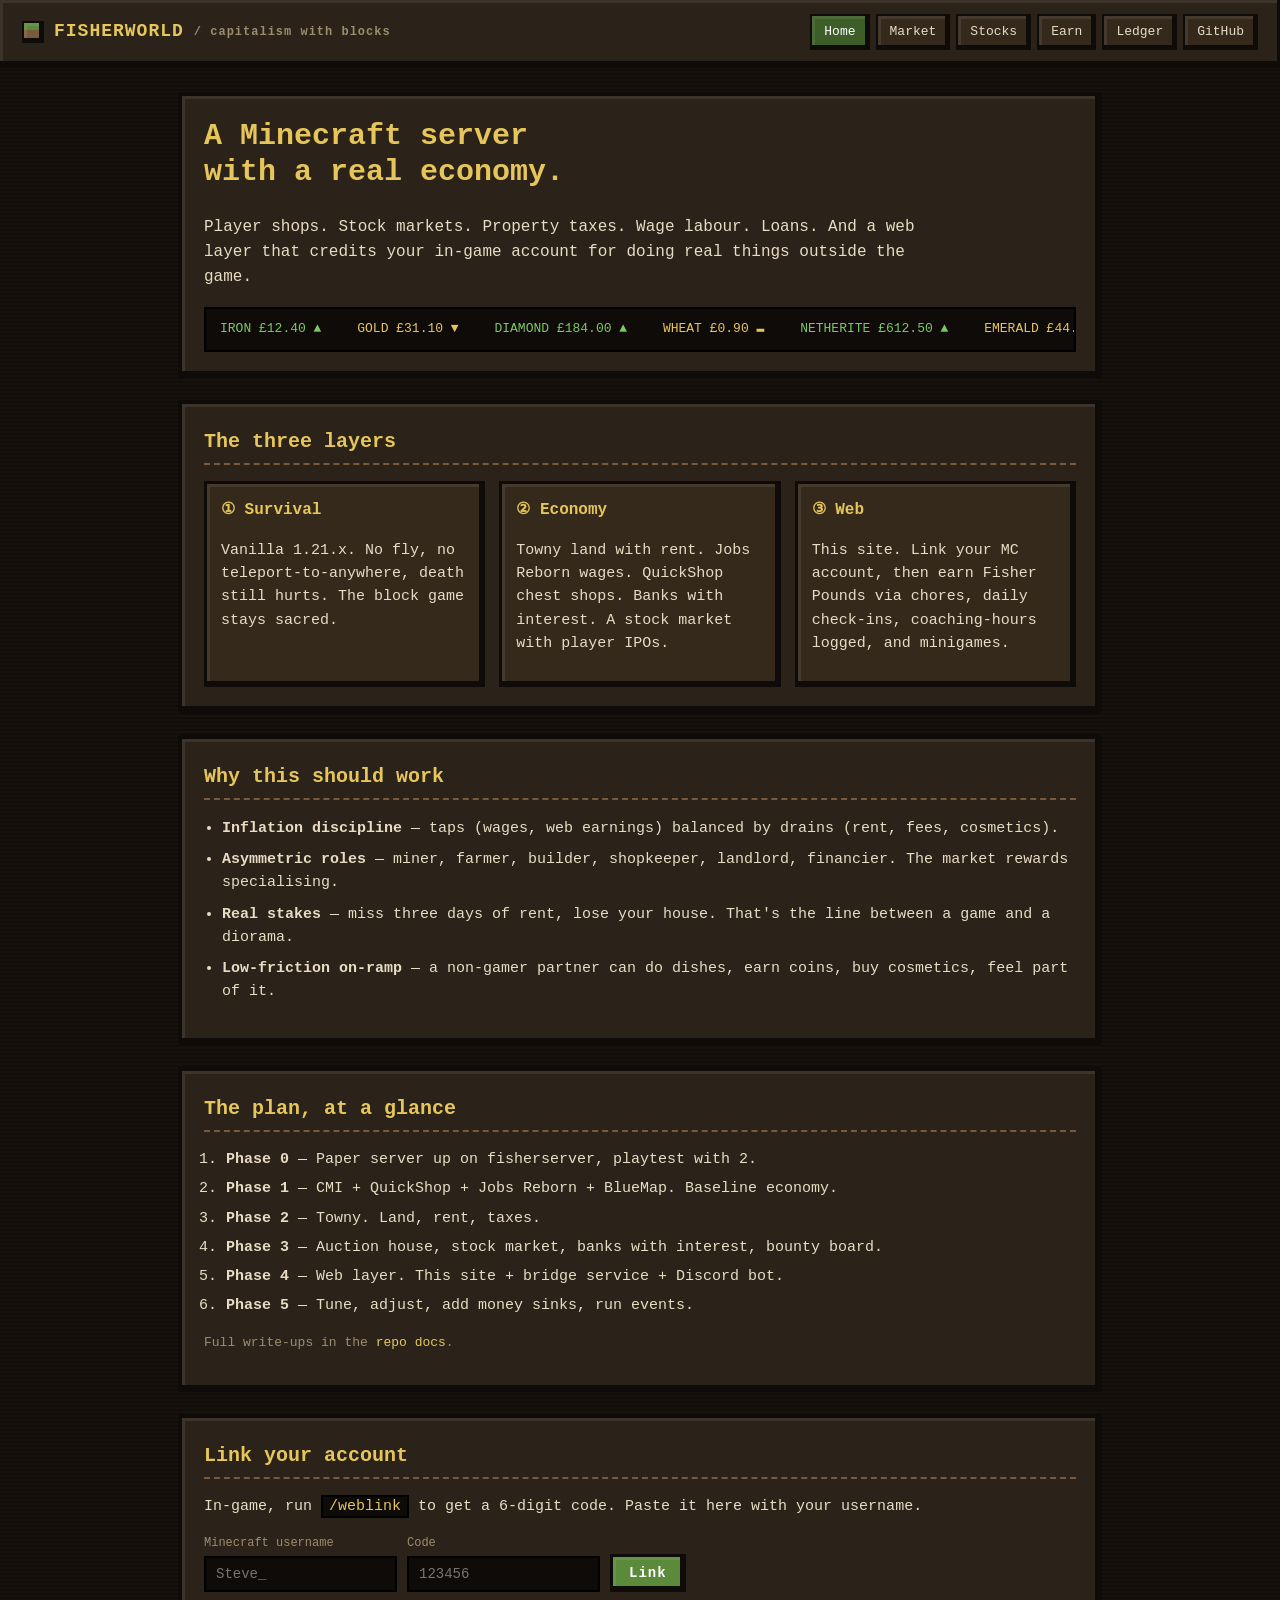
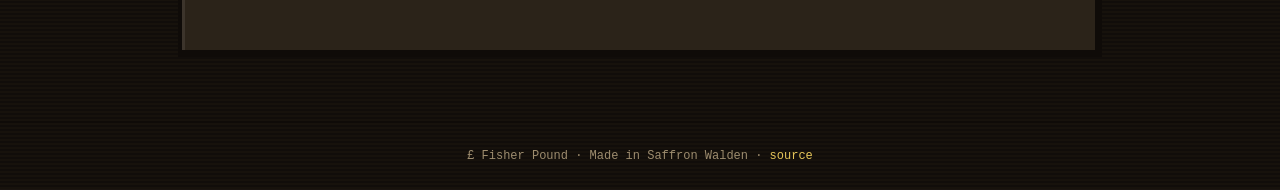
==== index.html @ 24d2d296 "gh-pages: deploy site" ====
<!doctype html>
<html lang="en-GB">
<head>
<meta charset="utf-8" />
<meta name="viewport" content="width=device-width, initial-scale=1" />
<title>Fisherworld SMP</title>
<link rel="stylesheet" href="style.css" />
</head>
<body>
<header class="topbar">
  <div class="brand">
    <span class="block grass"></span>
    <span class="title">FISHERWORLD</span>
    <span class="sub">/ capitalism with blocks</span>
  </div>
  <nav>
    <a href="index.html" class="active">Home</a>
    <a href="market.html">Market</a>
    <a href="stocks.html">Stocks</a>
    <a href="earn.html">Earn</a>
    <a href="ledger.html">Ledger</a>
    <a href="https://github.com/SebastianFisher/fisherworld-smp" target="_blank" rel="noopener">GitHub</a>
  </nav>
</header>

<main class="stack">

  <section class="panel hero">
    <h1>A Minecraft server<br/>with a <em>real</em> economy.</h1>
    <p class="lede">
      Player shops. Stock markets. Property taxes. Wage labour. Loans.
      And a web layer that credits your in-game account for doing real things outside the game.
    </p>
    <div class="ticker" id="ticker" aria-live="polite">
      <span>IRON £12.40 ▲</span>
      <span>GOLD £31.10 ▼</span>
      <span>DIAMOND £184.00 ▲</span>
      <span>WHEAT £0.90 ▬</span>
      <span>NETHERITE £612.50 ▲</span>
      <span>EMERALD £44.00 ▼</span>
    </div>
  </section>

  <section class="panel">
    <h2>The three layers</h2>
    <div class="cards">
      <article>
        <h3>① Survival</h3>
        <p>Vanilla 1.21.x. No fly, no teleport-to-anywhere, death still hurts. The block game stays sacred.</p>
      </article>
      <article>
        <h3>② Economy</h3>
        <p>Towny land with rent. Jobs Reborn wages. QuickShop chest shops. Banks with interest. A stock market with player IPOs.</p>
      </article>
      <article>
        <h3>③ Web</h3>
        <p>This site. Link your MC account, then earn Fisher Pounds via chores, daily check-ins, coaching-hours logged, and minigames.</p>
      </article>
    </div>
  </section>

  <section class="panel">
    <h2>Why this should work</h2>
    <ul class="bullets">
      <li><b>Inflation discipline</b> — taps (wages, web earnings) balanced by drains (rent, fees, cosmetics).</li>
      <li><b>Asymmetric roles</b> — miner, farmer, builder, shopkeeper, landlord, financier. The market rewards specialising.</li>
      <li><b>Real stakes</b> — miss three days of rent, lose your house. That's the line between a game and a diorama.</li>
      <li><b>Low-friction on-ramp</b> — a non-gamer partner can do dishes, earn coins, buy cosmetics, feel part of it.</li>
    </ul>
  </section>

  <section class="panel">
    <h2>The plan, at a glance</h2>
    <ol class="phases">
      <li><b>Phase 0</b> — Paper server up on fisherserver, playtest with 2.</li>
      <li><b>Phase 1</b> — CMI + QuickShop + Jobs Reborn + BlueMap. Baseline economy.</li>
      <li><b>Phase 2</b> — Towny. Land, rent, taxes.</li>
      <li><b>Phase 3</b> — Auction house, stock market, banks with interest, bounty board.</li>
      <li><b>Phase 4</b> — Web layer. This site + bridge service + Discord bot.</li>
      <li><b>Phase 5</b> — Tune, adjust, add money sinks, run events.</li>
    </ol>
    <p class="note">Full write-ups in the <a href="https://github.com/SebastianFisher/fisherworld-smp/blob/main/docs/PLAN.md">repo docs</a>.</p>
  </section>

  <section class="panel link-box">
    <h2>Link your account</h2>
    <p>In-game, run <code>/weblink</code> to get a 6-digit code. Paste it here with your username.</p>
    <form id="linkform" onsubmit="return handleLink(event)">
      <label>Minecraft username <input required name="username" placeholder="Steve_" /></label>
      <label>Code <input required name="code" placeholder="123456" pattern="[0-9]{6}" /></label>
      <button type="submit">Link</button>
    </form>
    <p id="linkstatus" class="status"></p>
  </section>

</main>

<footer>
  <span>£ Fisher Pound · </span>
  <span>Made in Saffron Walden · </span>
  <span><a href="https://github.com/SebastianFisher/fisherworld-smp">source</a></span>
</footer>

<script src="script.js"></script>
</body>
</html>
---- style.css ----
:root {
  --bg: #1a1410;
  --panel: #2b2319;
  --panel-2: #35291c;
  --ink: #e8dcc4;
  --muted: #9d8c6e;
  --grass: #5b8a3a;
  --grass-dk: #3d5e28;
  --dirt: #7a5a3c;
  --dirt-dk: #4a3727;
  --gold: #e6c65a;
  --red: #c85a47;
  --green: #7cc867;
  --border: #0f0b08;
  --shadow: inset -3px -3px 0 0 #0f0b08, inset 3px 3px 0 0 rgba(255,255,255,.08);
}

* { box-sizing: border-box; }

html, body {
  margin: 0;
  padding: 0;
  background: var(--bg);
  color: var(--ink);
  font-family: "Courier New", Consolas, ui-monospace, monospace;
  font-size: 15px;
  line-height: 1.55;
  image-rendering: pixelated;
}

body {
  background-image:
    linear-gradient(rgba(0,0,0,.35), rgba(0,0,0,.35)),
    repeating-linear-gradient(0deg, #241b12 0 2px, #1a1410 2px 4px);
  min-height: 100vh;
}

a { color: var(--gold); text-decoration: none; }
a:hover { text-decoration: underline; }

code {
  background: #0f0b08;
  color: var(--gold);
  padding: 1px 6px;
  border: 2px solid #000;
}

em { color: var(--gold); font-style: normal; }

/* ----- topbar ----- */
.topbar {
  display: flex;
  align-items: center;
  justify-content: space-between;
  gap: 16px;
  padding: 14px 22px;
  background: var(--panel);
  border-bottom: 4px solid var(--border);
  box-shadow: var(--shadow);
  flex-wrap: wrap;
}
.brand {
  display: flex;
  align-items: center;
  gap: 10px;
  font-weight: 700;
  letter-spacing: 1px;
}
.brand .title { color: var(--gold); font-size: 18px; }
.brand .sub { color: var(--muted); font-size: 12px; }
.block {
  width: 22px; height: 22px;
  display: inline-block;
  border: 2px solid var(--border);
  box-shadow: var(--shadow);
}
.block.grass {
  background:
    linear-gradient(var(--grass) 0 40%, var(--dirt) 40% 100%);
}
nav { display: flex; gap: 6px; flex-wrap: wrap; }
nav a {
  padding: 6px 12px;
  background: var(--panel-2);
  border: 2px solid var(--border);
  color: var(--ink);
  box-shadow: var(--shadow);
  font-size: 13px;
}
nav a:hover { background: var(--dirt-dk); text-decoration: none; }
nav a.active { background: var(--grass-dk); color: #fff; }

/* ----- layout ----- */
main.stack {
  max-width: 960px;
  margin: 0 auto;
  padding: 24px 18px 64px;
  display: flex;
  flex-direction: column;
  gap: 22px;
}

.panel {
  background: var(--panel);
  border: 4px solid var(--border);
  box-shadow: var(--shadow);
  padding: 22px;
}
.panel h1, .panel h2, .panel h3 { margin-top: 0; color: var(--gold); }
.panel h1 { font-size: 30px; line-height: 1.2; }
.panel h2 { font-size: 20px; border-bottom: 2px dashed var(--dirt); padding-bottom: 6px; }
.panel h3 { font-size: 16px; }

.hero .lede { font-size: 16px; color: var(--ink); max-width: 720px; }

.ticker {
  margin-top: 18px;
  padding: 10px 14px;
  background: #0f0b08;
  border: 2px solid #000;
  color: var(--green);
  font-size: 13px;
  overflow: hidden;
  white-space: nowrap;
}
.ticker span { margin-right: 28px; }
.ticker span:nth-child(even) { color: var(--gold); }

.cards {
  display: grid;
  grid-template-columns: repeat(auto-fit, minmax(220px, 1fr));
  gap: 14px;
}
.cards article {
  background: var(--panel-2);
  border: 3px solid var(--border);
  padding: 14px;
  box-shadow: var(--shadow);
}

.bullets { padding-left: 18px; }
.bullets li { margin-bottom: 8px; }

.phases { padding-left: 22px; }
.phases li { margin-bottom: 6px; }

.note { color: var(--muted); font-size: 13px; }

.link-box form {
  display: flex;
  flex-wrap: wrap;
  gap: 10px;
  align-items: flex-end;
  margin-top: 10px;
}
.link-box label {
  display: flex;
  flex-direction: column;
  font-size: 12px;
  color: var(--muted);
  gap: 4px;
}
.link-box input {
  background: #0f0b08;
  color: var(--ink);
  border: 2px solid #000;
  padding: 8px 10px;
  font-family: inherit;
  font-size: 14px;
  min-width: 180px;
}
button {
  background: var(--grass);
  color: #fff;
  border: 3px solid var(--border);
  padding: 8px 16px;
  font-family: inherit;
  font-size: 14px;
  cursor: pointer;
  box-shadow: var(--shadow);
  font-weight: 700;
  letter-spacing: 1px;
}
button:hover { background: var(--grass-dk); }
button:active { transform: translate(1px, 1px); }
button:disabled { opacity: .5; cursor: not-allowed; }

.status { min-height: 1.2em; margin-top: 10px; color: var(--gold); font-size: 13px; }
.status.err { color: var(--red); }
.status.ok { color: var(--green); }

footer {
  text-align: center;
  color: var(--muted);
  font-size: 12px;
  padding: 24px;
  border-top: 2px solid var(--border);
}

/* ----- tables (market, stocks, ledger) ----- */
table.mc {
  width: 100%;
  border-collapse: collapse;
  font-size: 14px;
}
table.mc th, table.mc td {
  border: 2px solid var(--border);
  padding: 8px 10px;
  text-align: left;
  background: var(--panel-2);
}
table.mc th {
  background: var(--dirt-dk);
  color: var(--gold);
  text-transform: uppercase;
  font-size: 12px;
  letter-spacing: 1px;
}
.up { color: var(--green); }
.down { color: var(--red); }
.flat { color: var(--muted); }

/* ----- minigame ----- */
.game-grid {
  display: grid;
  grid-template-columns: repeat(5, 1fr);
  gap: 6px;
  max-width: 420px;
  margin: 18px 0;
}
.game-grid button {
  aspect-ratio: 1 / 1;
  padding: 0;
  background: var(--dirt);
  border: 3px solid var(--border);
  font-size: 22px;
}
.game-grid button.hit { background: var(--grass); }
.game-grid button.gone { background: #222; opacity: .4; }

.score {
  display: inline-block;
  padding: 6px 14px;
  background: #0f0b08;
  color: var(--gold);
  border: 2px solid #000;
  font-weight: 700;
}

.daily-btn {
  margin-top: 10px;
  font-size: 16px;
  padding: 12px 24px;
}

@media (max-width: 600px) {
  .topbar { flex-direction: column; align-items: flex-start; }
  .panel h1 { font-size: 24px; }
}
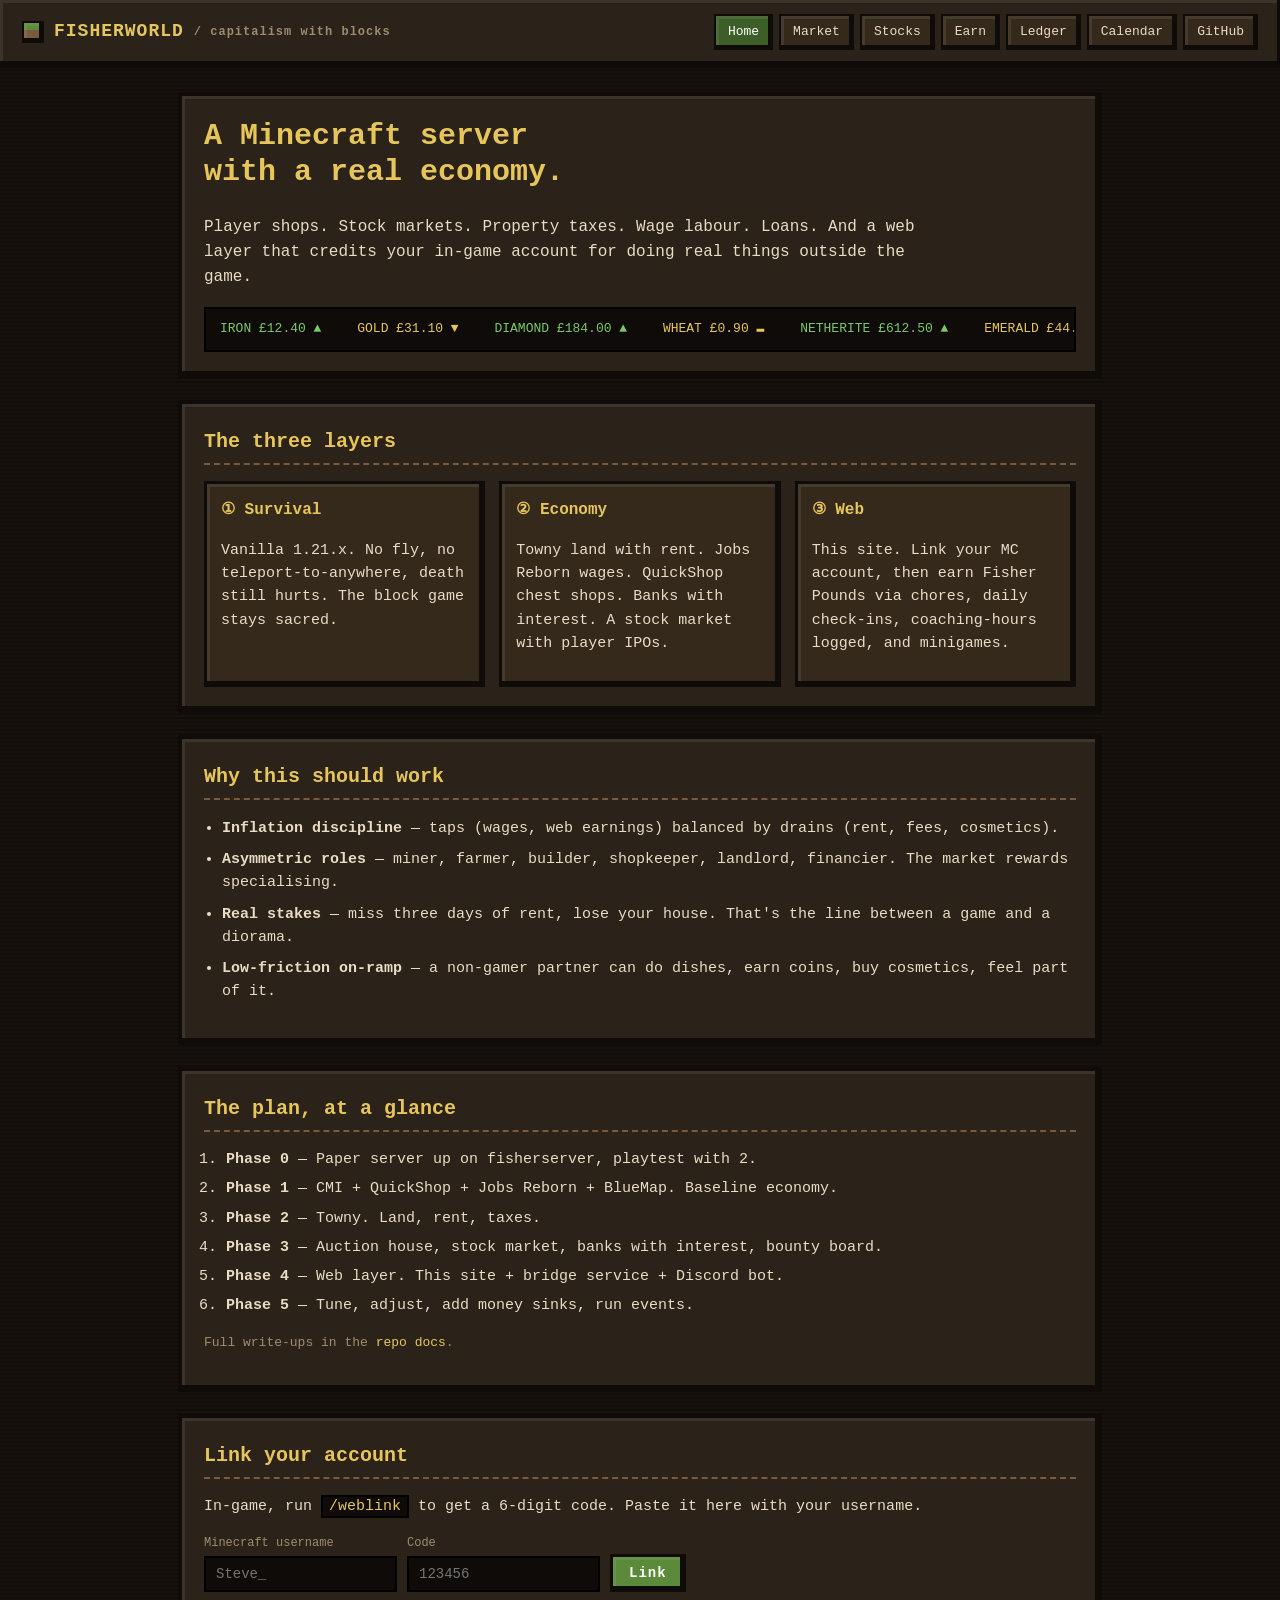
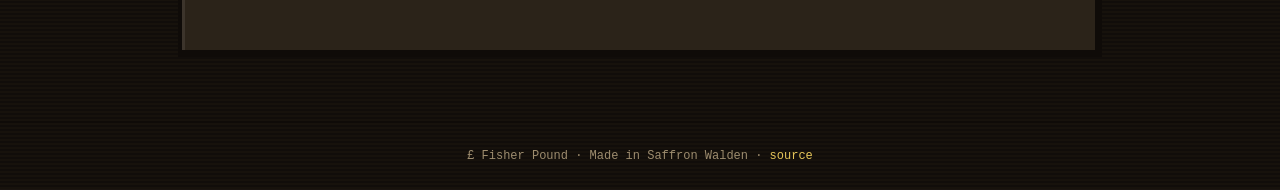
==== commit 46f54ca2: "feat: calendar page, all nav updated" ====
--- a/index.html
+++ b/index.html
@@ -19,7 +19,8 @@
     <a href="stocks.html">Stocks</a>
     <a href="earn.html">Earn</a>
     <a href="ledger.html">Ledger</a>
-    <a href="https://github.com/SebastianFisher/fisherworld-smp" target="_blank" rel="noopener">GitHub</a>
+    <a href="calendar.html">Calendar</a>
+    <a href="https://github.com/s7612f/fisherworld-smp" target="_blank" rel="noopener">GitHub</a>
   </nav>
 </header>
 
@@ -79,7 +80,7 @@
       <li><b>Phase 4</b> — Web layer. This site + bridge service + Discord bot.</li>
       <li><b>Phase 5</b> — Tune, adjust, add money sinks, run events.</li>
     </ol>
-    <p class="note">Full write-ups in the <a href="https://github.com/SebastianFisher/fisherworld-smp/blob/main/docs/PLAN.md">repo docs</a>.</p>
+    <p class="note">Full write-ups in the <a href="https://github.com/s7612f/fisherworld-smp/blob/main/docs/PLAN.md">repo docs</a>.</p>
   </section>
 
   <section class="panel link-box">
@@ -98,7 +99,7 @@
 <footer>
   <span>£ Fisher Pound · </span>
   <span>Made in Saffron Walden · </span>
-  <span><a href="https://github.com/SebastianFisher/fisherworld-smp">source</a></span>
+  <span><a href="https://github.com/s7612f/fisherworld-smp">source</a></span>
 </footer>
 
 <script src="script.js"></script>
--- a/style.css
+++ b/style.css
@@ -141,6 +141,11 @@
 .bullets { padding-left: 18px; }
 .bullets li { margin-bottom: 8px; }
 
+.data-table { width: 100%; border-collapse: collapse; margin-top: 10px; font-size: 14px; }
+.data-table th { background: var(--panel-2); color: var(--gold); text-align: left; padding: 6px 10px; border-bottom: 2px solid #000; }
+.data-table td { padding: 5px 10px; border-bottom: 1px solid #0f0b08; color: var(--ink); }
+.data-table tr:last-child td { border-bottom: none; }
+
 .phases { padding-left: 22px; }
 .phases li { margin-bottom: 6px; }
 
@@ -253,7 +258,134 @@
   padding: 12px 24px;
 }
 
+/* ----- tags ----- */
+.tag {
+  display: inline-block;
+  padding: 2px 8px;
+  font-size: 11px;
+  letter-spacing: 1px;
+  text-transform: uppercase;
+  border: 2px solid #000;
+  font-weight: 700;
+}
+.tag-milestone { background: #3a2060; color: #c8a8ff; }
+.tag-economy   { background: #3a2c00; color: var(--gold); }
+.tag-combat    { background: #3a0a0a; color: #ff8a7a; }
+.tag-community { background: #0a2a0a; color: var(--green); }
+.tag-recurring { background: #1a1a2a; color: #8ab4ff; }
+
+/* ----- calendar ----- */
+.cal-legend {
+  display: flex;
+  flex-wrap: wrap;
+  gap: 16px;
+  align-items: center;
+  margin-top: 12px;
+  font-size: 12px;
+  color: var(--muted);
+}
+.dot {
+  display: inline-block;
+  width: 10px; height: 10px;
+  border: 2px solid #000;
+  margin-right: 4px;
+}
+.dot-milestone { background: #9b59ff; }
+.dot-economy   { background: var(--gold); }
+.dot-combat    { background: var(--red); }
+.dot-community { background: var(--green); }
+.dot-recurring { background: #5a8aff; }
+
+.cal-nav {
+  display: flex;
+  align-items: center;
+  justify-content: space-between;
+  margin-bottom: 14px;
+}
+.cal-nav-btn {
+  padding: 6px 14px;
+  font-size: 16px;
+  background: var(--panel-2);
+}
+
+.cal-grid {
+  display: grid;
+  grid-template-columns: repeat(7, 1fr);
+  gap: 4px;
+}
+.cal-dow {
+  text-align: center;
+  font-size: 11px;
+  color: var(--muted);
+  padding: 4px 0;
+  letter-spacing: 1px;
+  text-transform: uppercase;
+}
+.cal-day {
+  min-height: 62px;
+  background: var(--panel-2);
+  border: 2px solid var(--border);
+  padding: 5px;
+  cursor: pointer;
+  position: relative;
+  transition: background .1s;
+}
+.cal-day:hover { background: var(--dirt-dk); }
+.cal-day.empty { background: transparent; border-color: transparent; cursor: default; }
+.cal-day.today { border-color: var(--gold) !important; }
+.cal-day.selected { background: var(--dirt-dk); border-color: var(--grass) !important; }
+.cal-day-num {
+  font-size: 13px;
+  color: var(--muted);
+  font-weight: 700;
+}
+.cal-day.today .cal-day-num { color: var(--gold); }
+.cal-dots {
+  display: flex;
+  flex-wrap: wrap;
+  gap: 3px;
+  margin-top: 4px;
+}
+.cal-dot {
+  width: 8px; height: 8px;
+  border: 1px solid #000;
+}
+
+.cal-event-item {
+  padding: 10px 14px;
+  margin-bottom: 8px;
+  border-left: 4px solid;
+  background: var(--panel-2);
+  font-size: 14px;
+}
+.cal-event-item .evt-title { font-weight: 700; color: var(--ink); }
+.cal-event-item .evt-desc  { color: var(--muted); font-size: 12px; margin-top: 4px; }
+.cal-event-item.milestone { border-color: #9b59ff; }
+.cal-event-item.economy   { border-color: var(--gold); }
+.cal-event-item.combat    { border-color: var(--red); }
+.cal-event-item.community { border-color: var(--green); }
+.cal-event-item.recurring { border-color: #5a8aff; }
+
+.upcoming-item {
+  display: flex;
+  gap: 14px;
+  align-items: flex-start;
+  padding: 10px 0;
+  border-bottom: 1px solid var(--border);
+}
+.upcoming-item:last-child { border-bottom: none; }
+.upcoming-date {
+  min-width: 80px;
+  font-size: 12px;
+  color: var(--muted);
+  padding-top: 2px;
+}
+.upcoming-label { font-size: 14px; }
+.upcoming-delta { font-size: 11px; color: var(--muted); margin-top: 2px; }
+
 @media (max-width: 600px) {
   .topbar { flex-direction: column; align-items: flex-start; }
   .panel h1 { font-size: 24px; }
-}
+  .cal-day { min-height: 44px; }
+  .cal-day-num { font-size: 11px; }
+}
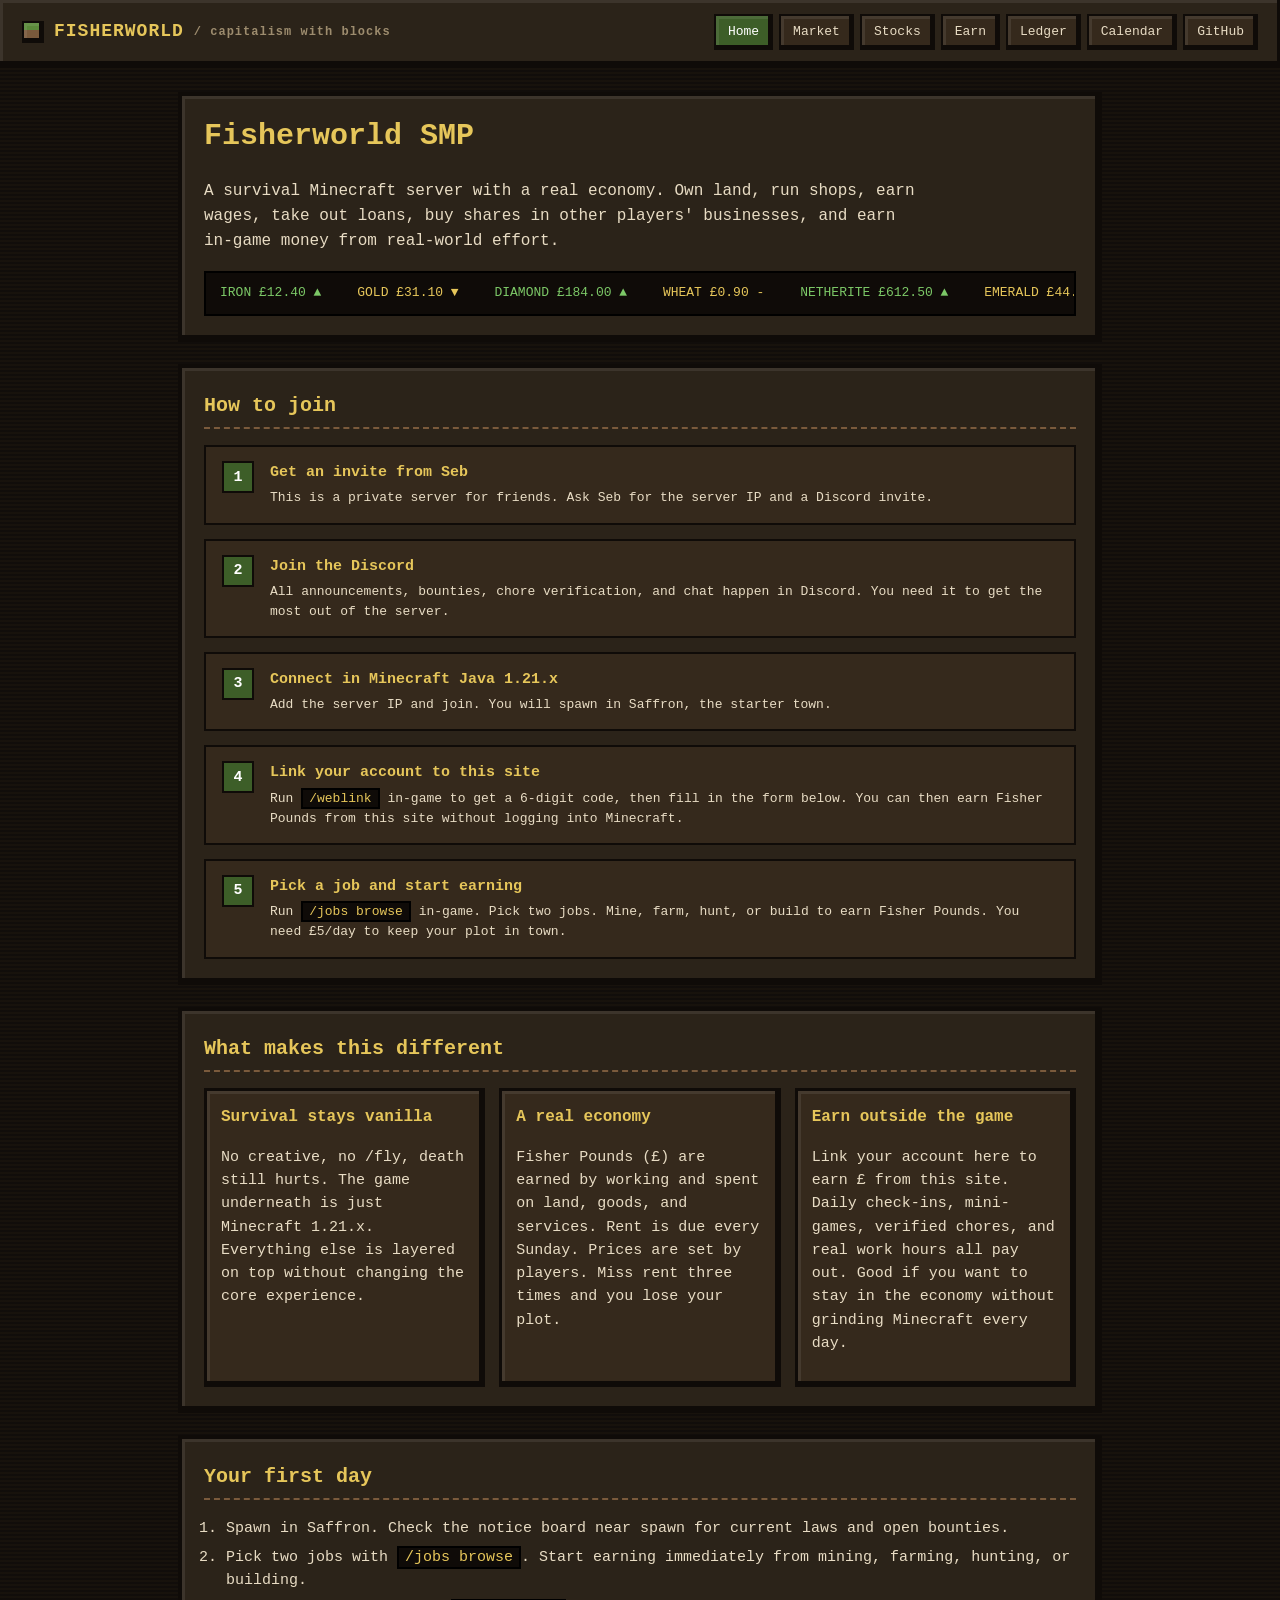
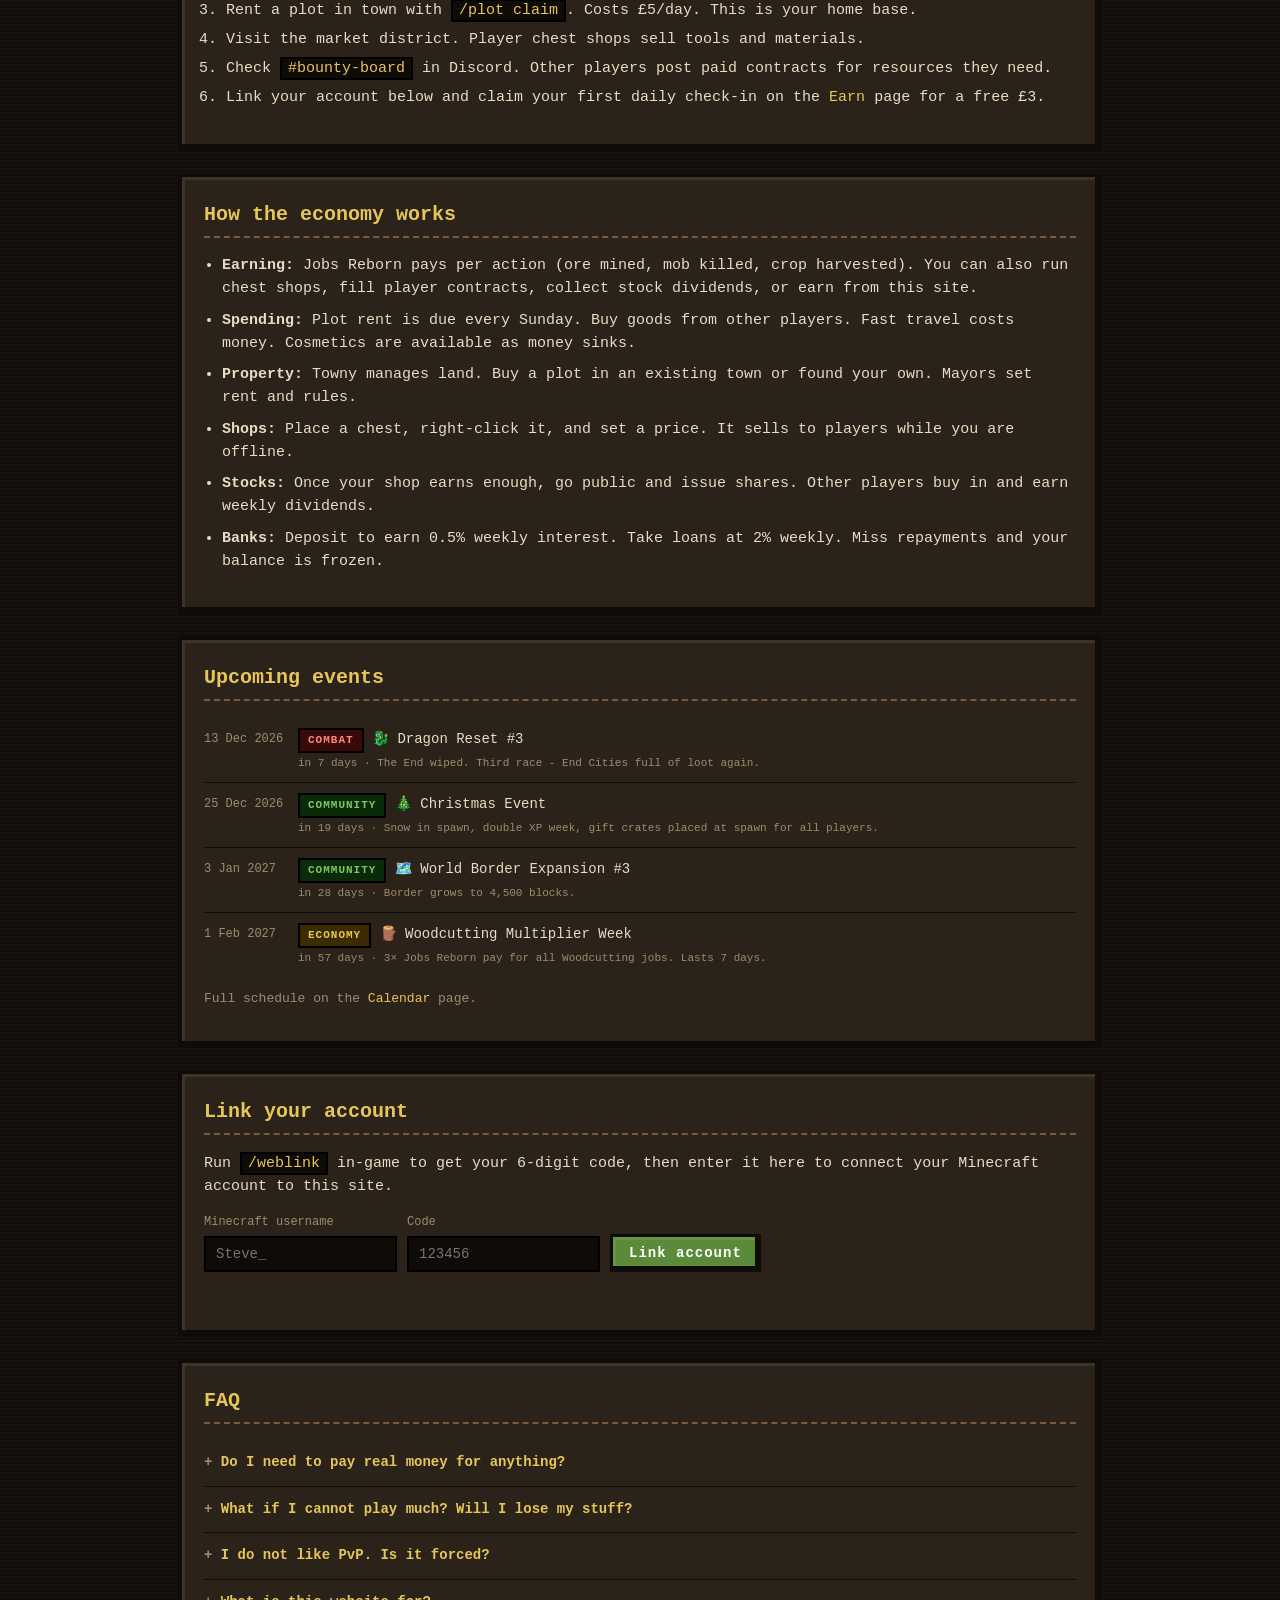
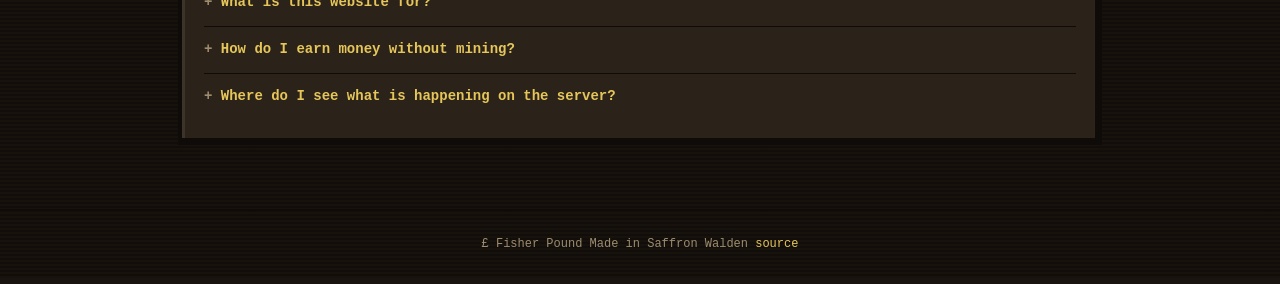
==== commit 9c08776d: "ux: no em dashes, new player homepage, FAQ, join steps" ====
--- a/index.html
+++ b/index.html
@@ -27,78 +27,151 @@
 <main class="stack">
 
   <section class="panel hero">
-    <h1>A Minecraft server<br/>with a <em>real</em> economy.</h1>
-    <p class="lede">
-      Player shops. Stock markets. Property taxes. Wage labour. Loans.
-      And a web layer that credits your in-game account for doing real things outside the game.
-    </p>
+    <h1>Fisherworld SMP</h1>
+    <p class="lede">A survival Minecraft server with a real economy. Own land, run shops, earn wages, take out loans, buy shares in other players' businesses, and earn in-game money from real-world effort.</p>
     <div class="ticker" id="ticker" aria-live="polite">
       <span>IRON £12.40 ▲</span>
       <span>GOLD £31.10 ▼</span>
       <span>DIAMOND £184.00 ▲</span>
-      <span>WHEAT £0.90 ▬</span>
+      <span>WHEAT £0.90 -</span>
       <span>NETHERITE £612.50 ▲</span>
       <span>EMERALD £44.00 ▼</span>
     </div>
   </section>
 
   <section class="panel">
-    <h2>The three layers</h2>
+    <h2>How to join</h2>
+    <div class="join-steps">
+      <div class="join-step">
+        <span class="step-num">1</span>
+        <div>
+          <strong>Get an invite from Seb</strong>
+          <p>This is a private server for friends. Ask Seb for the server IP and a Discord invite.</p>
+        </div>
+      </div>
+      <div class="join-step">
+        <span class="step-num">2</span>
+        <div>
+          <strong>Join the Discord</strong>
+          <p>All announcements, bounties, chore verification, and chat happen in Discord. You need it to get the most out of the server.</p>
+        </div>
+      </div>
+      <div class="join-step">
+        <span class="step-num">3</span>
+        <div>
+          <strong>Connect in Minecraft Java 1.21.x</strong>
+          <p>Add the server IP and join. You will spawn in Saffron, the starter town.</p>
+        </div>
+      </div>
+      <div class="join-step">
+        <span class="step-num">4</span>
+        <div>
+          <strong>Link your account to this site</strong>
+          <p>Run <code>/weblink</code> in-game to get a 6-digit code, then fill in the form below. You can then earn Fisher Pounds from this site without logging into Minecraft.</p>
+        </div>
+      </div>
+      <div class="join-step">
+        <span class="step-num">5</span>
+        <div>
+          <strong>Pick a job and start earning</strong>
+          <p>Run <code>/jobs browse</code> in-game. Pick two jobs. Mine, farm, hunt, or build to earn Fisher Pounds. You need £5/day to keep your plot in town.</p>
+        </div>
+      </div>
+    </div>
+  </section>
+
+  <section class="panel">
+    <h2>What makes this different</h2>
     <div class="cards">
       <article>
-        <h3>① Survival</h3>
-        <p>Vanilla 1.21.x. No fly, no teleport-to-anywhere, death still hurts. The block game stays sacred.</p>
+        <h3>Survival stays vanilla</h3>
+        <p>No creative, no /fly, death still hurts. The game underneath is just Minecraft 1.21.x. Everything else is layered on top without changing the core experience.</p>
       </article>
       <article>
-        <h3>② Economy</h3>
-        <p>Towny land with rent. Jobs Reborn wages. QuickShop chest shops. Banks with interest. A stock market with player IPOs.</p>
+        <h3>A real economy</h3>
+        <p>Fisher Pounds (£) are earned by working and spent on land, goods, and services. Rent is due every Sunday. Prices are set by players. Miss rent three times and you lose your plot.</p>
       </article>
       <article>
-        <h3>③ Web</h3>
-        <p>This site. Link your MC account, then earn Fisher Pounds via chores, daily check-ins, coaching-hours logged, and minigames.</p>
+        <h3>Earn outside the game</h3>
+        <p>Link your account here to earn £ from this site. Daily check-ins, mini-games, verified chores, and real work hours all pay out. Good if you want to stay in the economy without grinding Minecraft every day.</p>
       </article>
     </div>
   </section>
 
   <section class="panel">
-    <h2>Why this should work</h2>
+    <h2>Your first day</h2>
+    <ol class="phases">
+      <li>Spawn in Saffron. Check the notice board near spawn for current laws and open bounties.</li>
+      <li>Pick two jobs with <code>/jobs browse</code>. Start earning immediately from mining, farming, hunting, or building.</li>
+      <li>Rent a plot in town with <code>/plot claim</code>. Costs £5/day. This is your home base.</li>
+      <li>Visit the market district. Player chest shops sell tools and materials.</li>
+      <li>Check <code>#bounty-board</code> in Discord. Other players post paid contracts for resources they need.</li>
+      <li>Link your account below and claim your first daily check-in on the <a href="earn.html">Earn</a> page for a free £3.</li>
+    </ol>
+  </section>
+
+  <section class="panel">
+    <h2>How the economy works</h2>
     <ul class="bullets">
-      <li><b>Inflation discipline</b> — taps (wages, web earnings) balanced by drains (rent, fees, cosmetics).</li>
-      <li><b>Asymmetric roles</b> — miner, farmer, builder, shopkeeper, landlord, financier. The market rewards specialising.</li>
-      <li><b>Real stakes</b> — miss three days of rent, lose your house. That's the line between a game and a diorama.</li>
-      <li><b>Low-friction on-ramp</b> — a non-gamer partner can do dishes, earn coins, buy cosmetics, feel part of it.</li>
+      <li><b>Earning:</b> Jobs Reborn pays per action (ore mined, mob killed, crop harvested). You can also run chest shops, fill player contracts, collect stock dividends, or earn from this site.</li>
+      <li><b>Spending:</b> Plot rent is due every Sunday. Buy goods from other players. Fast travel costs money. Cosmetics are available as money sinks.</li>
+      <li><b>Property:</b> Towny manages land. Buy a plot in an existing town or found your own. Mayors set rent and rules.</li>
+      <li><b>Shops:</b> Place a chest, right-click it, and set a price. It sells to players while you are offline.</li>
+      <li><b>Stocks:</b> Once your shop earns enough, go public and issue shares. Other players buy in and earn weekly dividends.</li>
+      <li><b>Banks:</b> Deposit to earn 0.5% weekly interest. Take loans at 2% weekly. Miss repayments and your balance is frozen.</li>
     </ul>
   </section>
 
   <section class="panel">
-    <h2>The plan, at a glance</h2>
-    <ol class="phases">
-      <li><b>Phase 0</b> — Paper server up on fisherserver, playtest with 2.</li>
-      <li><b>Phase 1</b> — CMI + QuickShop + Jobs Reborn + BlueMap. Baseline economy.</li>
-      <li><b>Phase 2</b> — Towny. Land, rent, taxes.</li>
-      <li><b>Phase 3</b> — Auction house, stock market, banks with interest, bounty board.</li>
-      <li><b>Phase 4</b> — Web layer. This site + bridge service + Discord bot.</li>
-      <li><b>Phase 5</b> — Tune, adjust, add money sinks, run events.</li>
-    </ol>
-    <p class="note">Full write-ups in the <a href="https://github.com/s7612f/fisherworld-smp/blob/main/docs/PLAN.md">repo docs</a>.</p>
+    <h2>Upcoming events</h2>
+    <div id="upcoming-list-home"></div>
+    <p class="note" style="margin-top:12px">Full schedule on the <a href="calendar.html">Calendar</a> page.</p>
   </section>
 
   <section class="panel link-box">
     <h2>Link your account</h2>
-    <p>In-game, run <code>/weblink</code> to get a 6-digit code. Paste it here with your username.</p>
+    <p>Run <code>/weblink</code> in-game to get your 6-digit code, then enter it here to connect your Minecraft account to this site.</p>
     <form id="linkform" onsubmit="return handleLink(event)">
       <label>Minecraft username <input required name="username" placeholder="Steve_" /></label>
       <label>Code <input required name="code" placeholder="123456" pattern="[0-9]{6}" /></label>
-      <button type="submit">Link</button>
+      <button type="submit">Link account</button>
     </form>
     <p id="linkstatus" class="status"></p>
+  </section>
+
+  <section class="panel">
+    <h2>FAQ</h2>
+    <details class="faq-item">
+      <summary>Do I need to pay real money for anything?</summary>
+      <p>No. Fisher Pounds (£) are an in-game currency only. Nothing costs real money. Donations are cosmetics-only and never required.</p>
+    </details>
+    <details class="faq-item">
+      <summary>What if I cannot play much? Will I lose my stuff?</summary>
+      <p>Your inventory is safe. The only thing that needs attention is plot rent (£5/day). If you are going away, tell Seb and it can be paused. You can also earn rent money from this site without logging into Minecraft.</p>
+    </details>
+    <details class="faq-item">
+      <summary>I do not like PvP. Is it forced?</summary>
+      <p>No. PvP is disabled inside all towns. It is only on in the wilderness and in dedicated arenas. You can play the whole economy without ever fighting another player.</p>
+    </details>
+    <details class="faq-item">
+      <summary>What is this website for?</summary>
+      <p>It is a companion site that connects to your Minecraft account. Earn small amounts of in-game money by checking in daily, playing browser mini-games, logging real-world tasks (chores, gym sessions), or logging work hours. Especially useful if you want to stay involved without playing Minecraft every day.</p>
+    </details>
+    <details class="faq-item">
+      <summary>How do I earn money without mining?</summary>
+      <p>Run a chest shop and sell to miners. Fill contracts on the bounty board. Buy shares in profitable shops and collect dividends. Lend money to other players at interest. Or use this site to earn from chores and daily check-ins.</p>
+    </details>
+    <details class="faq-item">
+      <summary>Where do I see what is happening on the server?</summary>
+      <p>The <a href="market.html">Market</a> page shows current item prices. The <a href="stocks.html">Stocks</a> page shows share prices. The <a href="ledger.html">Ledger</a> shows recent payouts. The <a href="calendar.html">Calendar</a> shows upcoming events. The Discord server has live chat and announcements.</p>
+    </details>
   </section>
 
 </main>
 
 <footer>
-  <span>£ Fisher Pound · </span>
-  <span>Made in Saffron Walden · </span>
+  <span>£ Fisher Pound</span>
+  <span>Made in Saffron Walden</span>
   <span><a href="https://github.com/s7612f/fisherworld-smp">source</a></span>
 </footer>
 
--- a/style.css
+++ b/style.css
@@ -258,6 +258,50 @@
   padding: 12px 24px;
 }
 
+/* ----- join steps ----- */
+.join-steps { display: flex; flex-direction: column; gap: 14px; margin-top: 14px; }
+.join-step {
+  display: flex;
+  gap: 16px;
+  align-items: flex-start;
+  background: var(--panel-2);
+  border: 2px solid var(--border);
+  padding: 14px 16px;
+}
+.step-num {
+  flex-shrink: 0;
+  width: 32px; height: 32px;
+  background: var(--grass-dk);
+  border: 2px solid var(--border);
+  display: flex;
+  align-items: center;
+  justify-content: center;
+  font-weight: 700;
+  font-size: 15px;
+  color: #fff;
+}
+.join-step strong { display: block; color: var(--gold); margin-bottom: 4px; }
+.join-step p { margin: 0; color: var(--ink); font-size: 13px; }
+
+/* ----- faq ----- */
+.faq-item {
+  border-bottom: 1px solid var(--border);
+  padding: 10px 0;
+}
+.faq-item:last-child { border-bottom: none; }
+.faq-item summary {
+  cursor: pointer;
+  color: var(--gold);
+  font-weight: 700;
+  font-size: 14px;
+  list-style: none;
+  padding: 2px 0;
+}
+.faq-item summary::-webkit-details-marker { display: none; }
+.faq-item summary::before { content: "+ "; color: var(--muted); }
+.faq-item[open] summary::before { content: "- "; }
+.faq-item p { margin: 8px 0 4px 16px; font-size: 13px; color: var(--ink); }
+
 /* ----- tags ----- */
 .tag {
   display: inline-block;
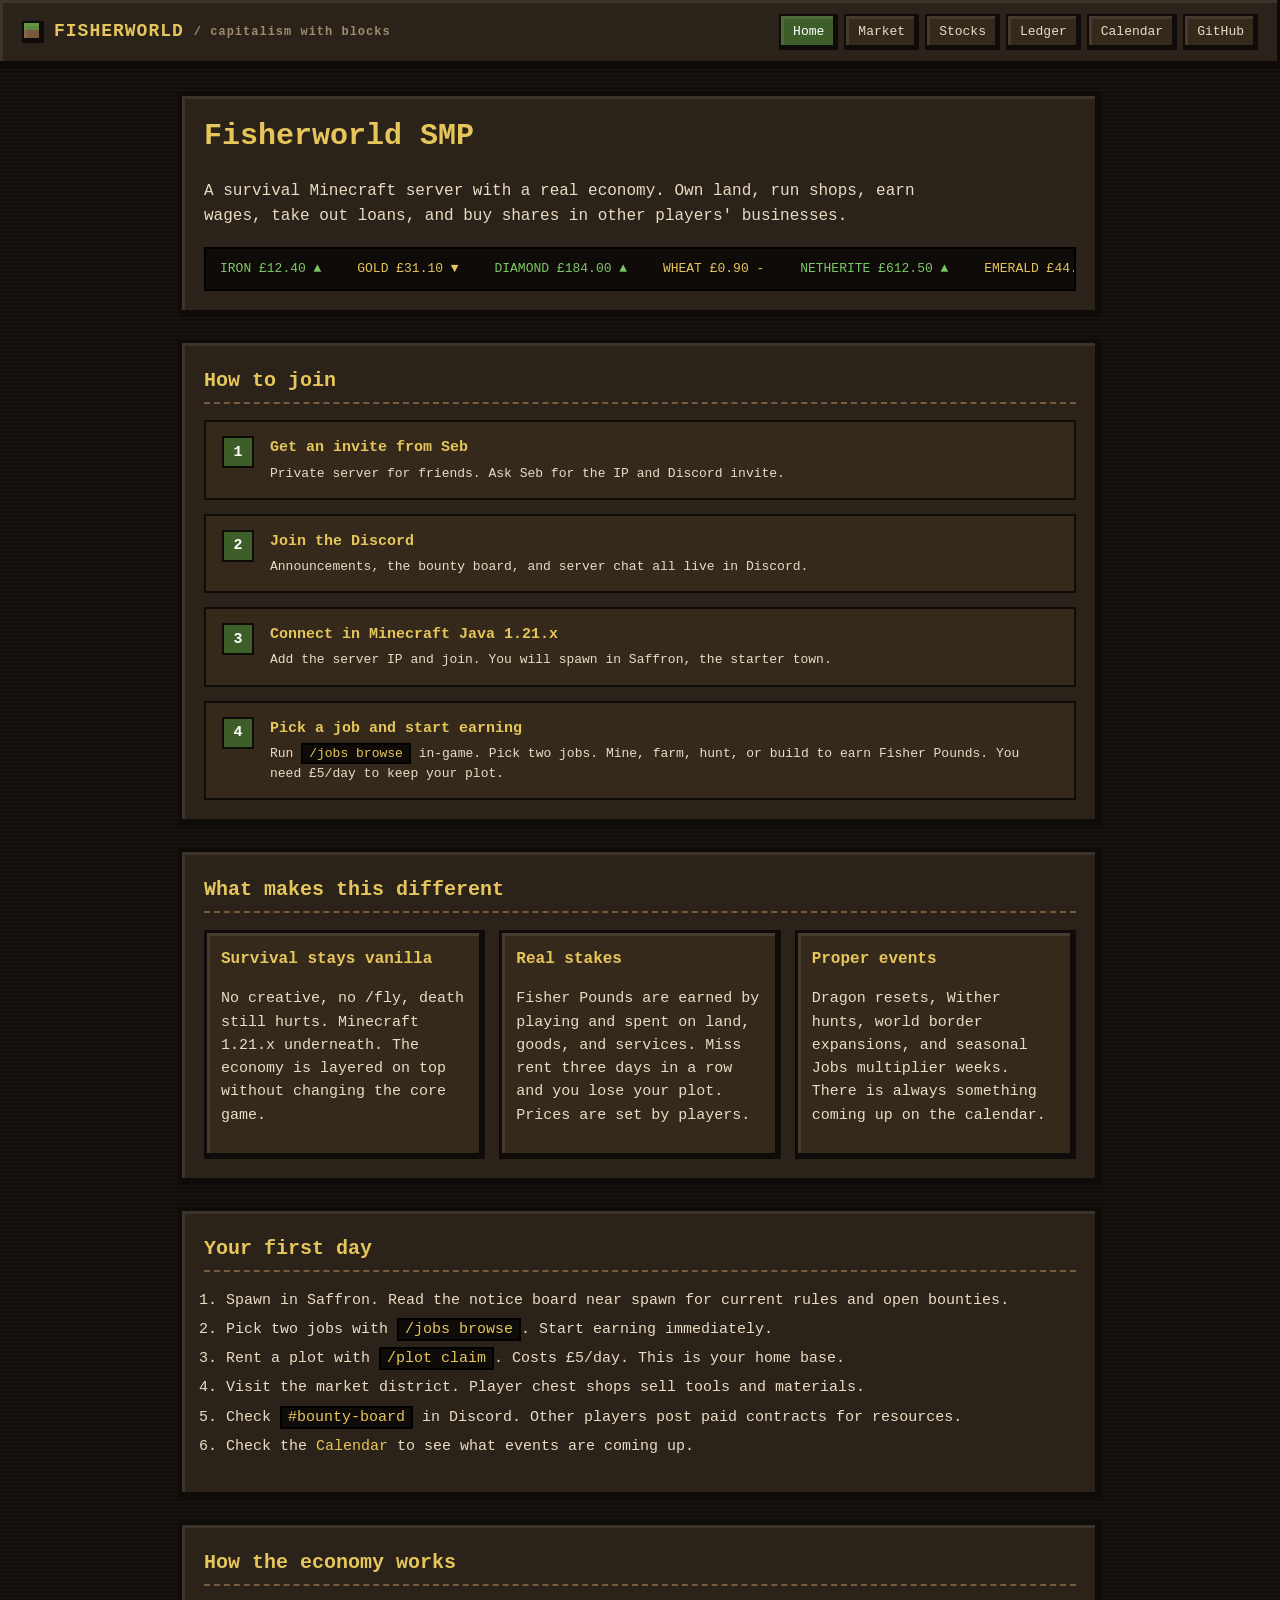
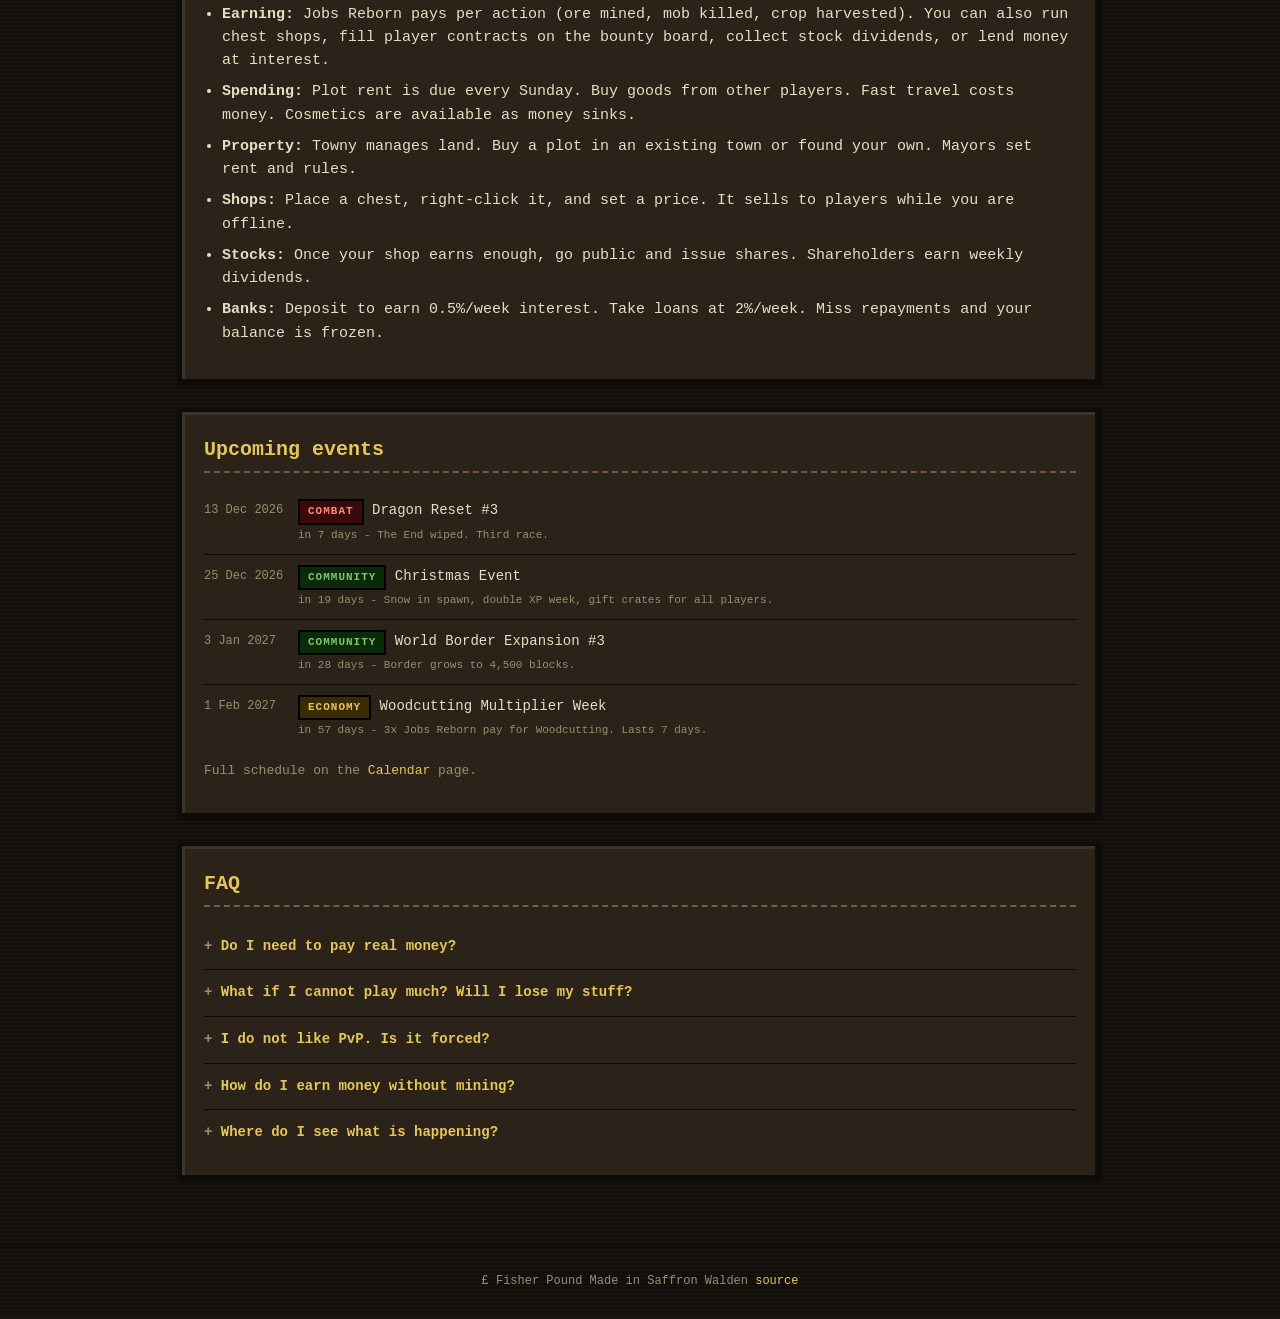
==== commit 554b0211: "archive: remove earn page; clean SMP site" ====
--- a/index.html
+++ b/index.html
@@ -17,7 +17,6 @@
     <a href="index.html" class="active">Home</a>
     <a href="market.html">Market</a>
     <a href="stocks.html">Stocks</a>
-    <a href="earn.html">Earn</a>
     <a href="ledger.html">Ledger</a>
     <a href="calendar.html">Calendar</a>
     <a href="https://github.com/s7612f/fisherworld-smp" target="_blank" rel="noopener">GitHub</a>
@@ -28,7 +27,7 @@
 
   <section class="panel hero">
     <h1>Fisherworld SMP</h1>
-    <p class="lede">A survival Minecraft server with a real economy. Own land, run shops, earn wages, take out loans, buy shares in other players' businesses, and earn in-game money from real-world effort.</p>
+    <p class="lede">A survival Minecraft server with a real economy. Own land, run shops, earn wages, take out loans, and buy shares in other players' businesses.</p>
     <div class="ticker" id="ticker" aria-live="polite">
       <span>IRON £12.40 ▲</span>
       <span>GOLD £31.10 ▼</span>
@@ -46,14 +45,14 @@
         <span class="step-num">1</span>
         <div>
           <strong>Get an invite from Seb</strong>
-          <p>This is a private server for friends. Ask Seb for the server IP and a Discord invite.</p>
+          <p>Private server for friends. Ask Seb for the IP and Discord invite.</p>
         </div>
       </div>
       <div class="join-step">
         <span class="step-num">2</span>
         <div>
           <strong>Join the Discord</strong>
-          <p>All announcements, bounties, chore verification, and chat happen in Discord. You need it to get the most out of the server.</p>
+          <p>Announcements, the bounty board, and server chat all live in Discord.</p>
         </div>
       </div>
       <div class="join-step">
@@ -66,15 +65,8 @@
       <div class="join-step">
         <span class="step-num">4</span>
         <div>
-          <strong>Link your account to this site</strong>
-          <p>Run <code>/weblink</code> in-game to get a 6-digit code, then fill in the form below. You can then earn Fisher Pounds from this site without logging into Minecraft.</p>
-        </div>
-      </div>
-      <div class="join-step">
-        <span class="step-num">5</span>
-        <div>
           <strong>Pick a job and start earning</strong>
-          <p>Run <code>/jobs browse</code> in-game. Pick two jobs. Mine, farm, hunt, or build to earn Fisher Pounds. You need £5/day to keep your plot in town.</p>
+          <p>Run <code>/jobs browse</code> in-game. Pick two jobs. Mine, farm, hunt, or build to earn Fisher Pounds. You need £5/day to keep your plot.</p>
         </div>
       </div>
     </div>
@@ -85,15 +77,15 @@
     <div class="cards">
       <article>
         <h3>Survival stays vanilla</h3>
-        <p>No creative, no /fly, death still hurts. The game underneath is just Minecraft 1.21.x. Everything else is layered on top without changing the core experience.</p>
+        <p>No creative, no /fly, death still hurts. Minecraft 1.21.x underneath. The economy is layered on top without changing the core game.</p>
       </article>
       <article>
-        <h3>A real economy</h3>
-        <p>Fisher Pounds (£) are earned by working and spent on land, goods, and services. Rent is due every Sunday. Prices are set by players. Miss rent three times and you lose your plot.</p>
+        <h3>Real stakes</h3>
+        <p>Fisher Pounds are earned by playing and spent on land, goods, and services. Miss rent three days in a row and you lose your plot. Prices are set by players.</p>
       </article>
       <article>
-        <h3>Earn outside the game</h3>
-        <p>Link your account here to earn £ from this site. Daily check-ins, mini-games, verified chores, and real work hours all pay out. Good if you want to stay in the economy without grinding Minecraft every day.</p>
+        <h3>Proper events</h3>
+        <p>Dragon resets, Wither hunts, world border expansions, and seasonal Jobs multiplier weeks. There is always something coming up on the calendar.</p>
       </article>
     </div>
   </section>
@@ -101,24 +93,24 @@
   <section class="panel">
     <h2>Your first day</h2>
     <ol class="phases">
-      <li>Spawn in Saffron. Check the notice board near spawn for current laws and open bounties.</li>
-      <li>Pick two jobs with <code>/jobs browse</code>. Start earning immediately from mining, farming, hunting, or building.</li>
-      <li>Rent a plot in town with <code>/plot claim</code>. Costs £5/day. This is your home base.</li>
+      <li>Spawn in Saffron. Read the notice board near spawn for current rules and open bounties.</li>
+      <li>Pick two jobs with <code>/jobs browse</code>. Start earning immediately.</li>
+      <li>Rent a plot with <code>/plot claim</code>. Costs £5/day. This is your home base.</li>
       <li>Visit the market district. Player chest shops sell tools and materials.</li>
-      <li>Check <code>#bounty-board</code> in Discord. Other players post paid contracts for resources they need.</li>
-      <li>Link your account below and claim your first daily check-in on the <a href="earn.html">Earn</a> page for a free £3.</li>
+      <li>Check <code>#bounty-board</code> in Discord. Other players post paid contracts for resources.</li>
+      <li>Check the <a href="calendar.html">Calendar</a> to see what events are coming up.</li>
     </ol>
   </section>
 
   <section class="panel">
     <h2>How the economy works</h2>
     <ul class="bullets">
-      <li><b>Earning:</b> Jobs Reborn pays per action (ore mined, mob killed, crop harvested). You can also run chest shops, fill player contracts, collect stock dividends, or earn from this site.</li>
+      <li><b>Earning:</b> Jobs Reborn pays per action (ore mined, mob killed, crop harvested). You can also run chest shops, fill player contracts on the bounty board, collect stock dividends, or lend money at interest.</li>
       <li><b>Spending:</b> Plot rent is due every Sunday. Buy goods from other players. Fast travel costs money. Cosmetics are available as money sinks.</li>
       <li><b>Property:</b> Towny manages land. Buy a plot in an existing town or found your own. Mayors set rent and rules.</li>
       <li><b>Shops:</b> Place a chest, right-click it, and set a price. It sells to players while you are offline.</li>
-      <li><b>Stocks:</b> Once your shop earns enough, go public and issue shares. Other players buy in and earn weekly dividends.</li>
-      <li><b>Banks:</b> Deposit to earn 0.5% weekly interest. Take loans at 2% weekly. Miss repayments and your balance is frozen.</li>
+      <li><b>Stocks:</b> Once your shop earns enough, go public and issue shares. Shareholders earn weekly dividends.</li>
+      <li><b>Banks:</b> Deposit to earn 0.5%/week interest. Take loans at 2%/week. Miss repayments and your balance is frozen.</li>
     </ul>
   </section>
 
@@ -128,42 +120,27 @@
     <p class="note" style="margin-top:12px">Full schedule on the <a href="calendar.html">Calendar</a> page.</p>
   </section>
 
-  <section class="panel link-box">
-    <h2>Link your account</h2>
-    <p>Run <code>/weblink</code> in-game to get your 6-digit code, then enter it here to connect your Minecraft account to this site.</p>
-    <form id="linkform" onsubmit="return handleLink(event)">
-      <label>Minecraft username <input required name="username" placeholder="Steve_" /></label>
-      <label>Code <input required name="code" placeholder="123456" pattern="[0-9]{6}" /></label>
-      <button type="submit">Link account</button>
-    </form>
-    <p id="linkstatus" class="status"></p>
-  </section>
-
   <section class="panel">
     <h2>FAQ</h2>
     <details class="faq-item">
-      <summary>Do I need to pay real money for anything?</summary>
-      <p>No. Fisher Pounds (£) are an in-game currency only. Nothing costs real money. Donations are cosmetics-only and never required.</p>
+      <summary>Do I need to pay real money?</summary>
+      <p>No. Fisher Pounds are an in-game currency only. Nothing costs real money. Donations are cosmetics-only and never required.</p>
     </details>
     <details class="faq-item">
       <summary>What if I cannot play much? Will I lose my stuff?</summary>
-      <p>Your inventory is safe. The only thing that needs attention is plot rent (£5/day). If you are going away, tell Seb and it can be paused. You can also earn rent money from this site without logging into Minecraft.</p>
+      <p>Your inventory is safe. The only thing that needs attention is plot rent (£5/day). If you are going away, tell Seb and it can be paused. The bounty board lets you earn passively if others buy from your chest shop.</p>
     </details>
     <details class="faq-item">
       <summary>I do not like PvP. Is it forced?</summary>
-      <p>No. PvP is disabled inside all towns. It is only on in the wilderness and in dedicated arenas. You can play the whole economy without ever fighting another player.</p>
-    </details>
-    <details class="faq-item">
-      <summary>What is this website for?</summary>
-      <p>It is a companion site that connects to your Minecraft account. Earn small amounts of in-game money by checking in daily, playing browser mini-games, logging real-world tasks (chores, gym sessions), or logging work hours. Especially useful if you want to stay involved without playing Minecraft every day.</p>
+      <p>No. PvP is off inside all towns. It is only on in the wilderness and in dedicated arenas like the Wither Hunt arena. You can play the whole economy without fighting anyone.</p>
     </details>
     <details class="faq-item">
       <summary>How do I earn money without mining?</summary>
-      <p>Run a chest shop and sell to miners. Fill contracts on the bounty board. Buy shares in profitable shops and collect dividends. Lend money to other players at interest. Or use this site to earn from chores and daily check-ins.</p>
+      <p>Run a chest shop and sell to miners. Fill contracts on the bounty board. Buy shares in profitable shops and collect dividends. Lend your balance to other players at interest. Pick the Farmer or Hunter jobs.</p>
     </details>
     <details class="faq-item">
-      <summary>Where do I see what is happening on the server?</summary>
-      <p>The <a href="market.html">Market</a> page shows current item prices. The <a href="stocks.html">Stocks</a> page shows share prices. The <a href="ledger.html">Ledger</a> shows recent payouts. The <a href="calendar.html">Calendar</a> shows upcoming events. The Discord server has live chat and announcements.</p>
+      <summary>Where do I see what is happening?</summary>
+      <p>The <a href="market.html">Market</a> page shows current prices. <a href="stocks.html">Stocks</a> shows share prices. The <a href="ledger.html">Ledger</a> shows recent payouts. The <a href="calendar.html">Calendar</a> shows upcoming events. Discord has live chat and announcements.</p>
     </details>
   </section>
 
